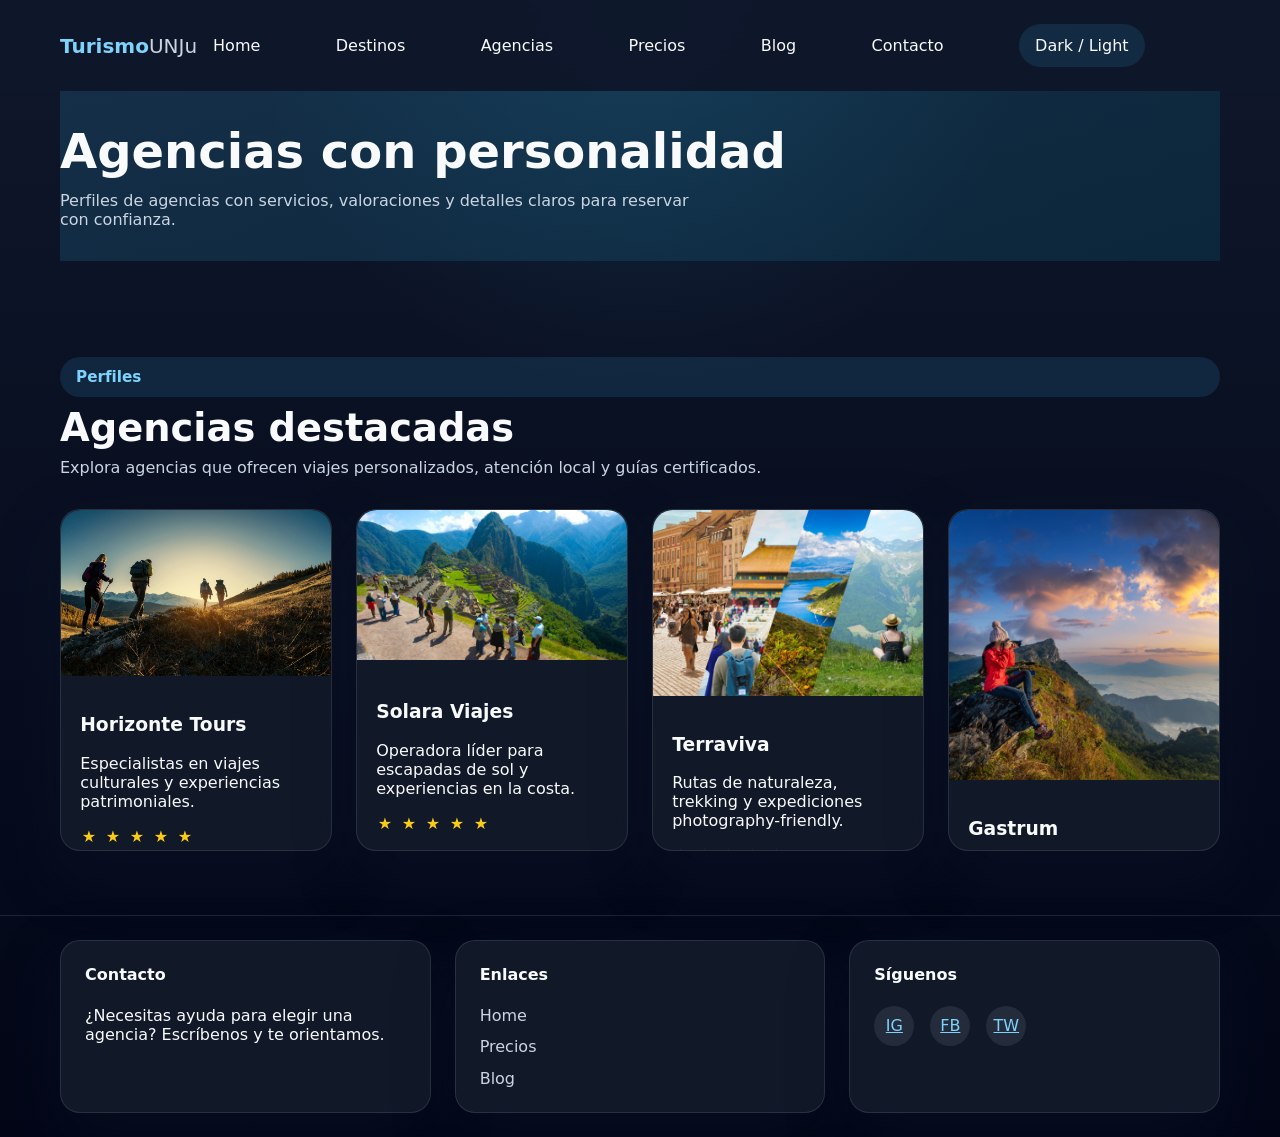
==== Pages/agencias.html @ 81540ba8 "pagina web" ====
<!DOCTYPE html>
<html lang="es">
<head>
  <meta charset="UTF-8">
  <meta name="viewport" content="width=device-width, initial-scale=1.0">
  <title>Agencias | Turismo</title>
  <link rel="stylesheet" href="../Css/style.css">
</head>
<body>
  <header class="site-header">
    <div class="container header-grid">
      <a class="brand" href="../index.html">Turismo<span>UNJu</span></a>
      <nav aria-label="Menú principal">
        <ul class="main-nav">
          <li><a href="../index.html">Home</a></li>
          <li><a href="./destinos.html">Destinos</a></li>
          <li><a href="./agencias.html">Agencias</a></li>
          <li><a href="./precios.html">Precios</a></li>
          <li><a href="./blog.html">Blog</a></li>
          <li><a href="./contacto.html">Contacto</a></li>
          <li><button class="theme-toggle" type="button" aria-label="Cambiar tema">Dark / Light</button></li>
        </ul>
      </nav>
    </div>
  </header>

  <main class="container">
    <section class="page-banner">
      <h1>Agencias con personalidad</h1>
      <p>Perfiles de agencias con servicios, valoraciones y detalles claros para reservar con confianza.</p>
    </section>

    <section>
      <div class="section-title">
        <span class="section-caption">Perfiles</span>
        <h2>Agencias destacadas</h2>
        <p>Explora agencias que ofrecen viajes personalizados, atención local y guías certificados.</p>
      </div>
      <div class="profile-grid">
        <article class="profile-card" tabindex="0">
          <div class="flip-card">
            <div class="flip-front">
              <img src="../Img/4.jpg" alt="Agencia Horizonte">
              <div class="card-content">
                <h3>Horizonte Tours</h3>
                <p>Especialistas en viajes culturales y experiencias patrimoniales.</p>
                <div class="rating" aria-label="Calificación 4 de 5 estrellas">
                  <span></span><span></span><span></span><span></span><span></span>
                </div>
              </div>
            </div>
            <div class="flip-back">
              <h4>Detalles</h4>
              <p>Asesoramiento 24/7, paquetes flexibles y viajes con guía de habla hispana.</p>
              <p><strong>Contacto:</strong> info@horizontetours.com</p>
            </div>
          </div>
        </article>

        <article class="profile-card" tabindex="0">
          <div class="flip-card">
            <div class="flip-front">
              <img src="../Img/2.jpg" alt="Agencia Solara">
              <div class="card-content">
                <h3>Solara Viajes</h3>
                <p>Operadora líder para escapadas de sol y experiencias en la costa.</p>
                <div class="rating" aria-label="Calificación 5 de 5 estrellas">
                  <span></span><span></span><span></span><span></span><span></span>
                </div>
              </div>
            </div>
            <div class="flip-back">
              <h4>Logística</h4>
              <p>Traslados, estadías boutique y actividades seguras para toda la familia.</p>
              <p><strong>Contacto:</strong> hola@solaraviajes.com</p>
            </div>
          </div>
        </article>

        <article class="profile-card" tabindex="0">
          <div class="flip-card">
            <div class="flip-front">
              <img src="../Img/3.jpg" alt="Agencia Terraviva">
              <div class="card-content">
                <h3>Terraviva</h3>
                <p>Rutas de naturaleza, trekking y expediciones photography-friendly.</p>
                <div class="rating" aria-label="Calificación 4 de 5 estrellas">
                  <span></span><span></span><span></span><span></span><span></span>
                </div>
              </div>
            </div>
            <div class="flip-back">
              <h4>Servicios</h4>
              <p>Itinerarios sostenibles, guías locales y soporte digital 24 horas.</p>
              <p><strong>Contacto:</strong> hola@terraviva.com</p>
            </div>
          </div>
        </article>

        <article class="profile-card" tabindex="0">
          <div class="flip-card">
            <div class="flip-front">
              <img src="../Img/10.jpg" alt="Agencia Gastrum">
              <div class="card-content">
                <h3>Gastrum</h3>
                <p>Experiencias gourmet en destinos culturales y mercados emblemáticos.</p>
                <div class="rating" aria-label="Calificación 5 de 5 estrellas">
                  <span></span><span></span><span></span><span></span><span></span>
                </div>
              </div>
            </div>
            <div class="flip-back">
              <h4>Valor agregado</h4>
              <p>Degustaciones exclusivas, talleres con chefs y rutas culinarias privadas.</p>
              <p><strong>Contacto:</strong> reservas@gastrum.com</p>
            </div>
          </div>
        </article>
      </div>
    </section>
  </main>

  <footer class="site-footer">
    <div class="container footer-grid">
      <div class="footer-box">
        <h4>Contacto</h4>
        <p>¿Necesitas ayuda para elegir una agencia? Escríbenos y te orientamos.</p>
      </div>
      <div class="footer-box">
        <h4>Enlaces</h4>
        <ul class="footer-links">
          <li><a href="../index.html">Home</a></li>
          <li><a href="./precios.html">Precios</a></li>
          <li><a href="./blog.html">Blog</a></li>
        </ul>
      </div>
      <div class="footer-box">
        <h4>Síguenos</h4>
        <div class="social-links">
          <a href="#" aria-label="Instagram">IG</a>
          <a href="#" aria-label="Facebook">FB</a>
          <a href="#" aria-label="Twitter">TW</a>
        </div>
      </div>
    </div>
  </footer>

  <script src="../scripts/main.js" defer></script>
</body>
</html>
---- Css/style.css ----
/* CSS principal para sitio de turismo: estructuras grid, animaciones y tema oscuro */
:root {
  --bg: #0f172a;
  --surface: #111827;
  --surface-alt: #1e293b;
  --surface-strong: #0f172a;
  --text: #f8fafc;
  --text-muted: #cbd5e1;
  --accent: #38bdf8;
  --accent-strong: #7dd3fc;
  --border: rgba(148, 163, 184, 0.18);
  --shadow: 0 24px 60px rgba(15, 23, 42, 0.4);
  --radius: 1.25rem;
  --max-width: 1200px;
  --transition: 200ms ease;
}

.dark-mode {
  --bg: #f8fafc;
  --surface: #ffffff;
  --surface-alt: #e2e8f0;
  --text: #0f172a;
  --text-muted: #475569;
  --accent: #0ea5e9;
  --accent-strong: #38bdf8;
  --border: rgba(15, 23, 42, 0.12);
  --shadow: 0 24px 60px rgba(15, 23, 42, 0.12);
}

* {
  box-sizing: border-box;
}

html {
  scroll-behavior: smooth;
}

body {
  margin: 0;
  min-height: 100vh;
  font-family: Inter, system-ui, -apple-system, BlinkMacSystemFont, sans-serif;
  color: var(--text);
  background: radial-gradient(circle at top, rgba(56, 189, 248, 0.12), transparent 30%),
    linear-gradient(180deg, var(--bg) 0%, #020617 100%);
}

body.dark-mode {
  background: radial-gradient(circle at top, rgba(14, 165, 233, 0.12), transparent 30%),
    linear-gradient(180deg, var(--bg) 0%, #f8fafc 100%);
}

img,
video,
iframe {
  width: 100%;
  display: block;
}

a,
button {
  transition: all var(--transition);
}

button,
input,
select,
textarea {
  font: inherit;
}

button {
  border: none;
  cursor: pointer;
}

button:focus,
a:focus,
input:focus,
select:focus,
textarea:focus {
  outline: 3px solid rgba(56, 189, 248, 0.45);
  outline-offset: 3px;
}

.container {
  width: min(100%, var(--max-width));
  margin-inline: auto;
  padding: 0 1.25rem;
}

.site-header,
.site-footer {
  padding: 1.5rem 0;
}

.site-header {
  position: sticky;
  top: 0;
  z-index: 20;
  background: rgba(15, 23, 42, 0.9);
  backdrop-filter: blur(18px);
}

.header-grid {
  display: grid;
  grid-template-columns: auto 1fr auto;
  align-items: center;
  gap: 1rem;
}

.brand {
  color: var(--accent-strong);
  font-size: 1.25rem;
  font-weight: 700;
  text-decoration: none;
}

.brand span {
  color: var(--text-muted);
  font-weight: 400;
}

.main-nav {
  list-style: none;
  display: grid;
  grid-auto-flow: column;
  gap: 1rem;
  align-items: center;
  margin: 0;
  padding: 0;
}

.main-nav a,
.main-nav summary {
  color: var(--text);
  text-decoration: none;
  font-weight: 500;
  cursor: pointer;
}

.main-nav details {
  position: relative;
}

.main-nav summary {
  list-style: none;
}

.mega-menu {
  position: absolute;
  left: 0;
  top: calc(100% + 0.5rem);
  width: 22rem;
  padding: 1rem;
  border-radius: var(--radius);
  background: var(--surface);
  border: 1px solid var(--border);
  box-shadow: var(--shadow);
  display: grid;
  gap: 0.75rem;
  opacity: 0;
  visibility: hidden;
  transform: translateY(0.75rem);
}

.main-nav details[open] .mega-menu,
.main-nav li:hover .mega-menu {
  opacity: 1;
  visibility: visible;
  transform: translateY(0);
}

.mega-menu a {
  display: block;
  color: var(--text);
  padding: 0.65rem 0.75rem;
  border-radius: 0.85rem;
}

.mega-menu a:hover {
  background: rgba(56, 189, 248, 0.12);
}

.theme-toggle {
  display: inline-flex;
  align-items: center;
  gap: 0.5rem;
  background: rgba(56, 189, 248, 0.12);
  color: var(--text);
  padding: 0.75rem 1rem;
  border-radius: 999px;
}

.hero {
  position: relative;
  min-height: 92vh;
  display: grid;
  place-items: center;
  overflow: hidden;
}

.hero::after {
  content: "";
  position: absolute;
  inset: 0;
  background: linear-gradient(180deg, rgba(15, 23, 42, 0.28), rgba(15, 23, 42, 0.85));
}

.hero-video {
  position: absolute;
  inset: 0;
  object-fit: cover;
  opacity: 0.65;
}

.hero-content {
  position: relative;
  z-index: 1;
  max-width: 44rem;
  text-align: center;
  display: grid;
  gap: 1.25rem;
}

.hero h1 {
  font-size: clamp(2.8rem, 5vw, 4.4rem);
  margin: 0;
  line-height: 1.05;
}

.hero p {
  margin: 0;
  color: var(--text-muted);
  font-size: 1.05rem;
}

.hero .hero-actions {
  display: inline-grid;
  gap: 1rem;
  grid-template-columns: repeat(2, auto);
  justify-content: center;
}

.hero .hero-actions a {
  display: inline-flex;
  align-items: center;
  justify-content: center;
  gap: 0.5rem;
  padding: 0.95rem 1.4rem;
  border-radius: 999px;
  text-decoration: none;
  color: var(--bg);
  background: var(--accent);
  font-weight: 600;
}

.hero .hero-actions a.secondary {
  background: rgba(255, 255, 255, 0.08);
  color: var(--text);
}

section {
  padding: 4rem 0;
}

.section-title {
  display: grid;
  gap: 0.5rem;
  margin-bottom: 2rem;
}

.section-title h2 {
  margin: 0;
  font-size: clamp(2rem, 3vw, 2.8rem);
}

.section-title p {
  margin: 0;
  color: var(--text-muted);
}

.cards-grid,
.masonry-grid,
.profile-grid,
.price-grid,
.newspaper-grid,
.contact-grid,
.footer-grid,
.destino-grid {
  display: grid;
  gap: 1.5rem;
}

.cards-grid,
.destino-grid {
  grid-template-columns: repeat(auto-fit, minmax(220px, 1fr));
}

.cards-grid article,
.profile-card,
.price-card,
.blog-post,
.contact-panel,
.footer-box,
.destino-grid article,
.masonry-grid article {
  background: var(--surface);
  border: 1px solid var(--border);
  border-radius: var(--radius);
  box-shadow: var(--shadow);
}

.card,
.destino-grid article,
.masonry-grid article {
  overflow: hidden;
  display: grid;
  gap: 1rem;
  transition: transform 0.35s ease, box-shadow 0.35s ease;
}

.card img {
  aspect-ratio: 4 / 3;
  object-fit: cover;
}

.card-content {
  padding: 1.2rem;
}

.card h3,
.card h4 {
  margin: 0 0 0.5rem;
}

.card p {
  margin: 0;
  color: var(--text-muted);
}

.card:hover {
  transform: translateY(-6px) scale(1.01);
}

.card:hover .card-content {
  background: rgba(56, 189, 248, 0.05);
}

.destino-grid {
  grid-template-columns: repeat(auto-fit, minmax(240px, 1fr));
}

.filter-tabs {
  display: grid;
  grid-template-columns: repeat(auto-fit, minmax(120px, 1fr));
  gap: 0.85rem;
  margin-bottom: 1.5rem;
}

.filter-tabs input {
  position: absolute;
  opacity: 0;
  pointer-events: none;
}

.filter-tabs label {
  display: inline-flex;
  justify-content: center;
  align-items: center;
  gap: 0.5rem;
  padding: 0.95rem 1rem;
  border-radius: 999px;
  background: var(--surface-alt);
  border: 1px solid transparent;
  color: var(--text);
  font-size: 0.95rem;
  font-weight: 700;
  text-align: center;
  cursor: pointer;
}

.filter-tabs input:checked + label {
  background: var(--accent);
  color: var(--bg);
  border-color: var(--accent-strong);
  box-shadow: 0 0 0 4px rgba(56, 189, 248, 0.12);
}

.destino-grid article {
  transition: transform 0.35s ease, opacity 0.35s ease;
  position: relative;
}

.destino-grid article:hover {
  transform: translateY(-6px);
}

.destino-grid article::after {
  content: "";
  position: absolute;
  inset: 0;
  background: linear-gradient(180deg, transparent 45%, rgba(15, 23, 42, 0.65));
  opacity: 0;
  transition: opacity 0.35s ease;
}

.destino-grid article:hover::after {
  opacity: 1;
}

.destino-grid article img {
  transition: transform 0.45s ease;
}

.destino-grid article:hover img {
  transform: scale(1.08);
}

#category-all:checked ~ .destino-grid article {
  display: grid;
}

#category-cultural:checked ~ .destino-grid article:not([data-category="cultural"]) {
  display: none;
}

#category-nature:checked ~ .destino-grid article:not([data-category="naturaleza"]) {
  display: none;
}

#category-beach:checked ~ .destino-grid article:not([data-category="sol-playa"]) {
  display: none;
}

#category-food:checked ~ .destino-grid article:not([data-category="gastronomico"]) {
  display: none;
}

#category-religious:checked ~ .destino-grid article:not([data-category="religioso"]) {
  display: none;
}

.masonry-grid {
  grid-template-columns: repeat(auto-fit, minmax(220px, 1fr));
  grid-auto-rows: 180px;
  align-items: start;
}

.masonry-grid article {
  height: 100%;
  display: block;
  border-radius: var(--radius);
  overflow: hidden;
}

.masonry-grid article.item-tall {
  grid-row: span 2;
}

.masonry-grid img {
  width: 100%;
  height: 100%;
  object-fit: cover;
  transition: transform 0.35s ease;
}

.masonry-grid article:hover img {
  transform: scale(1.06);
}

.destino-table {
  width: 100%;
  border-collapse: collapse;
  background: var(--surface-alt);
  border-radius: var(--radius);
  overflow: hidden;
}

.destino-table thead {
  background: rgba(56, 189, 248, 0.08);
}

.destino-table th,
.destino-table td {
  padding: 1rem 1.25rem;
  border-bottom: 1px solid var(--border);
  color: var(--text);
  text-align: left;
}

.destino-table tbody tr:hover {
  background: rgba(56, 189, 248, 0.08);
}

.destino-table td {
  position: relative;
}

@media (max-width: 720px) {
  .filter-tabs,
  .masonry-grid,
  .footer-grid {
    grid-template-columns: 1fr;
  }

  .destino-table,
  .destino-table thead,
  .destino-table tbody,
  .destino-table th,
  .destino-table td,
  .destino-table tr {
    display: block;
  }

  .destino-table thead tr {
    position: absolute;
    top: -9999px;
    left: -9999px;
  }

  .destino-table tr {
    margin-bottom: 1rem;
    border: 1px solid var(--border);
    border-radius: var(--radius);
    overflow: hidden;
  }

  .destino-table td {
    display: grid;
    grid-template-columns: 120px 1fr;
    gap: 0.5rem;
    padding: 0.9rem 1rem;
    border-bottom: none;
  }

  .destino-table td::before {
    content: attr(data-label);
    font-weight: 700;
    color: var(--text-muted);
    text-transform: uppercase;
    letter-spacing: 0.08em;
  }
}

.badge {
  display: inline-flex;
  padding: 0.45rem 0.8rem;
  border-radius: 999px;
  background: rgba(56, 189, 248, 0.18);
  color: var(--accent);
  font-size: 0.85rem;
  font-weight: 700;
}

.stats-grid {
  grid-template-columns: repeat(3, minmax(160px, 1fr));
}

.stat-card {
  padding: 2rem;
  text-align: center;
}

.stat-card strong {
  display: block;
  font-size: 3rem;
  letter-spacing: -0.06em;
  color: var(--accent);
}

.counter::after {
  content: "+";
  color: var(--accent-strong);
  opacity: 0.85;
}

@keyframes pulseText {
  0%, 100% { transform: scale(1); }
  50% { transform: scale(1.06); }
}

.stat-card strong {
  animation: pulseText 4s ease-in-out infinite;
}

.testimonials {
  position: relative;
}

.testimonials input {
  position: absolute;
  opacity: 0;
  pointer-events: none;
}

.review-slides {
  display: grid;
  position: relative;
  overflow: hidden;
  min-height: 16rem;
}

.review-slide {
  padding: 2rem;
  grid-area: 1 / 1;
  opacity: 0;
  transform: translateY(1.5rem);
  transition: opacity 320ms ease, transform 320ms ease;
}

#review-1:checked ~ .review-slides .slide-1,
#review-2:checked ~ .review-slides .slide-2,
#review-3:checked ~ .review-slides .slide-3 {
  opacity: 1;
  transform: translateY(0);
}

.review-controls {
  display: flex;
  justify-content: center;
  gap: 0.75rem;
  margin-top: 1.5rem;
}

.review-controls label {
  width: 0.9rem;
  height: 0.9rem;
  border-radius: 50%;
  background: rgba(148, 163, 184, 0.5);
  cursor: pointer;
}

.review-controls label:hover,
.review-controls label:focus-visible {
  background: var(--accent);
}

#review-1:checked ~ .review-controls label[for="review-1"],
#review-2:checked ~ .review-controls label[for="review-2"],
#review-3:checked ~ .review-controls label[for="review-3"] {
  background: var(--accent);
}

.hero-caption,
.section-caption {
  display: inline-flex;
  align-items: center;
  gap: 0.65rem;
  background: rgba(56, 189, 248, 0.12);
  color: var(--accent-strong);
  padding: 0.7rem 1rem;
  border-radius: 999px;
  font-size: 0.95rem;
  font-weight: 700;
}

.section-caption svg {
  width: 1rem;
  height: 1rem;
}

footer {
  border-top: 1px solid var(--border);
}

.footer-grid {
  grid-template-columns: repeat(auto-fit, minmax(220px, 1fr));
}

.footer-box {
  padding: 1.5rem;
}

.footer-box h4 {
  margin-top: 0;
}

.help-section {
  padding: 3rem 0 2rem;
}

.help-cards {
  display: grid;
  grid-template-columns: repeat(auto-fit, minmax(220px, 1fr));
  gap: 1.5rem;
}

.help-section .footer-box {
  background: var(--surface);
  border: 1px solid var(--border);
}

.footer-links {
  list-style: none;
  padding: 0;
  margin: 0;
  display: grid;
  gap: 0.8rem;
}

.footer-links a {
  color: var(--text-muted);
  text-decoration: none;
}

.social-links {
  display: flex;
  gap: 1rem;
}

.social-links a {
  width: 2.5rem;
  height: 2.5rem;
  display: grid;
  place-items: center;
  border-radius: 50%;
  background: rgba(148, 163, 184, 0.14);
  color: var(--accent-strong);
}

.newsletter-form,
.subscribe-form {
  display: grid;
  gap: 1rem;
}

.newsletter-form input,
.subscribe-form input,
.subscribe-form button,
input[type="text"],
input[type="email"],
select,
textarea {
  width: 100%;
  border: 1px solid var(--border);
  border-radius: 0.85rem;
  padding: 0.95rem 1rem;
  background: rgba(15, 23, 42, 0.95);
  color: var(--text);
}

.newsletter-form button,
.subscribe-form button,
.cta-button {
  background: var(--accent);
  color: var(--bg);
  padding: 0.95rem 1.25rem;
  border-radius: 999px;
  font-weight: 700;
}

.newsletter-form button:hover,
.cta-button:hover {
  transform: translateY(-1px);
}

.footer-map {
  border-radius: var(--radius);
  overflow: hidden;
  min-height: 260px;
}

.page-banner {
  padding: 2rem 0;
  background: linear-gradient(135deg, rgba(56, 189, 248, 0.15), rgba(8, 145, 178, 0.15));
  margin-bottom: 2rem;
}

.page-banner h1 {
  margin: 0;
  font-size: clamp(2rem, 4vw, 3rem);
}

.page-banner p {
  margin: 0.75rem 0 0;
  color: var(--text-muted);
  max-width: 40rem;
}

.profile-grid {
  grid-template-columns: repeat(auto-fit, minmax(240px, 1fr));
}

.profile-card {
  perspective: 1200px;
}

.flip-card {
  position: relative;
  width: 100%;
  min-height: 340px;
  transform-style: preserve-3d;
  transition: transform 500ms ease;
}

.profile-card:hover .flip-card,
.profile-card:focus-within .flip-card {
  transform: rotateY(180deg);
}

.flip-card > * {
  position: absolute;
  inset: 0;
  backface-visibility: hidden;
  border-radius: var(--radius);
  overflow: hidden;
}

.flip-front {
  display: grid;
  grid-template-rows: 1fr auto;
}

.flip-back {
  transform: rotateY(180deg);
  padding: 1.2rem;
  display: grid;
  gap: 1rem;
  background: linear-gradient(180deg, rgba(15, 23, 42, 0.95), rgba(15, 23, 42, 0.9));
}

.rating {
  display: flex;
  gap: 0.4rem;
}

.rating span {
  position: relative;
  width: 1.1rem;
  height: 1.1rem;
  display: inline-grid;
  place-items: center;
  color: #facc15;
}

.rating span::before {
  content: "★";
}

.rating span:nth-child(5):hover ~ span::before,
.rating span:hover::before {
  transform: scale(1.25);
}

.contact-grid {
  display: grid;
  grid-template-columns: minmax(0, 1.6fr) minmax(320px, 1fr);
  gap: 2rem;
  align-items: start;
  padding: 2rem 0;
}

.contact-panel {
  display: grid;
  gap: 1rem;
  padding: 1.5rem;
}

.form-card,
.info-box {
  background: var(--surface-alt);
  border-radius: var(--radius);
  border: 1px solid rgba(56, 189, 248, 0.18);
  box-shadow: 0 24px 48px rgba(4, 15, 42, 0.12);
  padding: 2rem;
}

.info-box ul {
  margin: 0;
  padding-left: 1.2rem;
  color: var(--text-muted);
}

.subscribe-form label {
  display: grid;
  gap: 0.55rem;
  color: var(--text);
  font-weight: 500;
}

.subscribe-form input,
.subscribe-form textarea,
.subscribe-form select {
  width: 100%;
  min-height: 3rem;
  padding: 0.95rem 1rem;
  border-radius: 0.85rem;
  border: 1px solid var(--border);
  background: var(--surface);
  color: var(--text);
  transition: border-color 200ms ease, box-shadow 200ms ease, transform 200ms ease;
}

.subscribe-form textarea {
  min-height: 150px;
  resize: vertical;
}

.field-group {
  display: grid;
  gap: 1.5rem;
}

.field-grid {
  display: grid;
  gap: 1rem;
}

@media (min-width: 720px) {
  .field-grid {
    grid-template-columns: 1fr 1fr;
  }
}

input:valid,
textarea:valid,
select:valid {
  border-color: #34d399;
  box-shadow: 0 0 0 4px rgba(52, 211, 153, 0.12);
}

input:invalid,
textarea:invalid,
select:invalid {
  border-color: #f87171;
  box-shadow: 0 0 0 4px rgba(248, 113, 113, 0.14);
}

input:not(:focus):invalid,
textarea:not(:focus):invalid,
select:not(:focus):invalid {
  opacity: 0.95;
}

.field-hint {
  display: block;
  margin-top: 0.5rem;
  color: var(--text-muted);
  font-size: 0.9rem;
}

input:invalid + .field-hint,
textarea:invalid + .field-hint,
select:invalid + .field-hint {
  color: #f87171;
}

input:invalid:focus,
textarea:invalid:focus,
select:invalid:focus {
  outline: none;
  box-shadow: 0 0 0 4px rgba(248, 113, 113, 0.3);
}

input:valid:focus,
textarea:valid:focus,
select:valid:focus {
  outline: none;
  box-shadow: 0 0 0 4px rgba(52, 211, 153, 0.24);
}

.submit-group {
  display: flex;
  justify-content: space-between;
  gap: 1rem;
  align-items: center;
  flex-wrap: wrap;
}

.submit-group button {
  flex: 1 1 240px;
}

.form-note {
  margin: 0;
  font-size: 0.95rem;
  color: var(--text-muted);
}

.modal-backdrop {
  position: fixed;
  inset: 0;
  display: none;
  justify-content: center;
  align-items: center;
  background: rgba(15, 23, 42, 0.84);
  padding: 1rem;
  z-index: 30;
}

.modal-backdrop.active {
  display: flex;
}

.modal {
  background: var(--surface);
  border-radius: var(--radius);
  padding: 2rem;
  max-width: 28rem;
  width: min(100%, 28rem);
  text-align: center;
  border: 1px solid var(--border);
  box-shadow: var(--shadow);
}

.spinner {
  width: 4rem;
  height: 4rem;
  border: 0.55rem solid rgba(56, 189, 248, 0.22);
  border-top-color: var(--accent);
  border-radius: 50%;
  animation: spin 1.1s linear infinite;
  margin: 0 auto 1.25rem;
}

@keyframes spin {
  to { transform: rotate(360deg); }
}

.price-grid-wrapper {
  padding-top: 1rem;
}

.price-grid {
  display: grid;
  grid-template-columns: repeat(auto-fit, minmax(220px, 1fr));
  gap: 1.5rem;
}

.table-panel {
  padding: 1.5rem;
  border-radius: var(--radius);
  background: var(--surface-alt);
  border: 1px solid var(--border);
  box-shadow: var(--shadow);
}

.price-card {
  display: grid;
  gap: 1.25rem;
  padding: 1.75rem;
  border: 1px solid var(--border);
  border-radius: var(--radius);
  background: var(--surface);
  box-shadow: var(--shadow);
  transition: transform 0.3s ease, box-shadow 0.3s ease, border-color 0.3s ease, background 0.3s ease;
}

.price-card:hover,
.price-card:focus-within {
  transform: translateY(-6px);
  box-shadow: 0 30px 60px rgba(15, 23, 42, 0.18);
  border-color: rgba(56, 189, 248, 0.35);
  background: rgba(56, 189, 248, 0.04);
}

.price-card.featured {
  border-color: rgba(56, 189, 248, 0.6);
  background: var(--surface-alt);
}

.price-badge {
  display: inline-flex;
  align-items: center;
  justify-content: center;
  padding: 0.45rem 0.85rem;
  border-radius: 999px;
  background: rgba(56, 189, 248, 0.12);
  color: var(--accent);
  font-size: 0.85rem;
  font-weight: 700;
}

.price-card h3 {
  margin: 0;
}

.price-card strong {
  font-size: 2rem;
  display: block;
  margin-top: 0.5rem;
  color: var(--accent);
}

.price-card ul {
  margin: 0;
  padding-left: 1.15rem;
  color: var(--text);
}

.price-card li {
  margin-bottom: 0.85rem;
  position: relative;
}

.tooltip {
  position: relative;
  cursor: help;
}

.tooltip:hover::after,
.tooltip:focus::after {
  opacity: 1;
  transform: translateY(-0.5rem);
}

.tooltip::after {
  content: attr(data-tooltip);
  position: absolute;
  left: 50%;
  bottom: 110%;
  transform: translateX(-50%) translateY(0.5rem);
  opacity: 0;
  pointer-events: none;
  transition: opacity 240ms ease, transform 240ms ease;
  background: var(--surface);
  color: var(--text);
  padding: 0.8rem 1rem;
  border-radius: 0.85rem;
  border: 1px solid var(--border);
  width: max-content;
  max-width: 18rem;
  text-align: center;
  z-index: 10;
}

.destino-table {
  width: 100%;
  border-collapse: collapse;
  margin-top: 1.5rem;
  overflow: hidden;
  border-radius: var(--radius);
  background: var(--surface-alt);
  box-shadow: var(--shadow);
}

.destino-table caption {
  caption-side: top;
  padding: 1rem 1.25rem;
  font-size: 1rem;
  font-weight: 700;
  text-align: left;
  color: var(--text);
}

.destino-table th,
.destino-table td {
  padding: 1rem 1.25rem;
  border-bottom: 1px solid var(--border);
  text-align: left;
}

.destino-table thead th {
  background: rgba(56, 189, 248, 0.08);
  font-weight: 700;
}

.destino-table tbody tr:hover,
.destino-table tbody tr:focus-within {
  background: rgba(56, 189, 248, 0.08);
}

.destino-table tbody tr:last-child td {
  border-bottom: none;
}

.destino-table th.tooltip {
  position: relative;
  cursor: help;
}

.destino-table th.tooltip::after {
  content: attr(data-tooltip);
  position: absolute;
  left: 50%;
  bottom: calc(100% + 0.5rem);
  transform: translateX(-50%);
  opacity: 0;
  pointer-events: none;
  transition: opacity 240ms ease, transform 240ms ease;
  background: var(--surface);
  color: var(--text);
  padding: 0.75rem 1rem;
  border-radius: 0.85rem;
  border: 1px solid var(--border);
  width: max-content;
  max-width: 18rem;
  text-align: center;
  z-index: 10;
}

.destino-table th.tooltip:hover::after,
.destino-table th.tooltip:focus::after {
  opacity: 1;
  transform: translateX(-50%) translateY(-0.25rem);
}

@media (max-width: 900px) {
  .contact-grid {
    grid-template-columns: 1fr;
  }

  .submit-group {
    flex-direction: column;
    align-items: stretch;
  }
}

@media (max-width: 720px) {
  .price-card {
    padding: 1.5rem;
  }

  .destino-table th,
  .destino-table td {
    padding: 0.9rem 1rem;
  }
}


.page-blog {
  padding-bottom: 4rem;
}

.article-banner {
  display: grid;
  grid-template-columns: 1.6fr 1fr;
  gap: 2rem;
  align-items: center;
  padding: 3rem 0;
  background: radial-gradient(circle at top left, rgba(56, 189, 248, 0.14), transparent 40%),
    linear-gradient(180deg, rgba(15, 23, 42, 0.98), rgba(15, 23, 42, 0.9));
  border-radius: var(--radius);
  overflow: hidden;
}

.article-banner .banner-copy {
  display: grid;
  gap: 1.25rem;
}

.article-banner h1 {
  margin: 0;
  max-width: 38rem;
}

.banner-side {
  display: grid;
  gap: 1.25rem;
  padding: 2rem;
  background: var(--surface);
  border: 1px solid var(--border);
  border-radius: var(--radius);
}

.banner-tag {
  display: inline-flex;
  align-items: center;
  gap: 0.5rem;
  padding: 0.75rem 1rem;
  border-radius: 999px;
  background: rgba(56, 189, 248, 0.16);
  color: var(--accent-strong);
  font-weight: 700;
}

.banner-stats {
  display: grid;
  gap: 1rem;
}

.banner-stats div {
  display: grid;
  gap: 0.35rem;
}

.banner-stats strong {
  font-size: 2rem;
  color: var(--accent);
}

.banner-actions {
  display: flex;
  flex-wrap: wrap;
  gap: 1rem;
}

.category-panel {
  padding: 2rem 0 1rem;
}

.category-tags {
  display: grid;
  grid-template-columns: repeat(auto-fit, minmax(120px, 1fr));
  gap: 0.85rem;
}

.category-pill {
  display: inline-flex;
  justify-content: center;
  align-items: center;
  padding: 0.95rem 1rem;
  border-radius: 999px;
  background: var(--surface-alt);
  border: 1px solid transparent;
  color: var(--text);
  cursor: pointer;
  transition: transform 200ms ease, background 200ms ease, border-color 200ms ease;
}

.category-pill:hover,
.category-pill:focus-visible {
  transform: translateY(-1px);
  background: rgba(56, 189, 248, 0.18);
}

.category-pill:focus-visible {
  outline: 3px solid rgba(56, 189, 248, 0.6);
  outline-offset: 3px;
}

input[type="radio"]:checked + .category-pill {
  background: var(--accent);
  color: var(--bg);
  border-color: var(--accent-strong);
}

.newspaper-grid {
  display: grid;
  grid-template-columns: 2.3fr 1fr;
  grid-template-rows: repeat(3, auto);
  gap: 1.5rem;
}

.blog-post {
  display: grid;
  grid-template-rows: auto 1fr;
  border-radius: var(--radius);
  overflow: hidden;
  background: var(--surface);
  border: 1px solid var(--border);
  box-shadow: var(--shadow);
  transition: transform 320ms ease, box-shadow 320ms ease, border-color 320ms ease;
}

.blog-post:hover,
.blog-post:focus-within {
  transform: translateY(-6px);
  box-shadow: 0 32px 70px rgba(15, 23, 42, 0.18);
  border-color: rgba(56, 189, 248, 0.35);
}

.blog-post.feature-post {
  grid-row: span 2;
}

.post-image-wrap {
  position: relative;
  min-height: 360px;
  overflow: hidden;
  background: linear-gradient(180deg, rgba(15, 23, 42, 0.2), transparent);
  mask-image: radial-gradient(circle at 50% 30%, rgba(255,255,255,1) 40%, transparent 100%);
  mask-size: 180%;
}

.post-image-wrap.small {
  min-height: 220px;
}

.post-image {
  width: 100%;
  height: 100%;
  object-fit: cover;
  display: block;
  clip-path: polygon(0 0, 100% 0, 100% 70%, 72% 100%, 0 88%);
  transition: transform 600ms ease;
}

.blog-post:hover .post-image {
  transform: scale(1.08);
}

.post-badge {
  position: absolute;
  left: 1rem;
  top: 1rem;
  display: inline-flex;
  padding: 0.55rem 0.9rem;
  border-radius: 999px;
  background: rgba(255,255,255,0.92);
  color: var(--bg);
  font-weight: 700;
  text-transform: uppercase;
  font-size: 0.75rem;
}

.post-body {
  padding: 1.5rem;
  display: grid;
  gap: 1rem;
}

.post-body h2 {
  margin: 0;
  font-size: clamp(1.7rem, 2.6vw, 2.4rem);
  line-height: 1.12;
}

.post-body p {
  margin: 0;
  color: var(--text-muted);
  line-height: 1.75;
}

.blog-post .meta {
  display: flex;
  flex-wrap: wrap;
  gap: 0.85rem;
  color: var(--text-muted);
  font-size: 0.95rem;
}

.tag-pill {
  display: inline-flex;
  align-items: center;
  gap: 0.35rem;
  padding: 0.5rem 0.85rem;
  border-radius: 999px;
  background: rgba(56, 189, 248, 0.12);
  color: var(--accent);
  font-weight: 700;
  width: fit-content;
}

.comments-grid {
  display: grid;
  grid-template-columns: repeat(auto-fit, minmax(240px, 1fr));
  gap: 1.25rem;
}

.comment-card {
  display: grid;
  grid-template-columns: auto 1fr;
  gap: 1rem;
  align-items: start;
  padding: 1.5rem;
  border-radius: var(--radius);
  border: 1px solid var(--border);
  background: var(--surface);
  box-shadow: var(--shadow);
}

.comment-card strong {
  display: block;
  margin-bottom: 0.35rem;
}

.comment-avatar {
  width: 4rem;
  height: 4rem;
  border-radius: 50%;
  background: linear-gradient(135deg, rgba(56, 189, 248, 0.4), rgba(56, 189, 248, 0.15));
  position: relative;
  flex-shrink: 0;
}

.comment-avatar::before,
.comment-avatar::after {
  content: "";
  position: absolute;
  border-radius: 50%;
}

.comment-avatar::before {
  width: 1.35rem;
  height: 1.35rem;
  background: var(--accent);
  top: 0.6rem;
  left: 0.85rem;
}

.comment-avatar::after {
  width: 0.75rem;
  height: 0.75rem;
  background: var(--surface);
  bottom: 0.8rem;
  left: 1.05rem;
}

.reveal {
  opacity: 1;
  transform: none;
}

[data-reveal] {
  opacity: 1;
  transform: none;
  transition: opacity 700ms ease, transform 700ms ease;
}

body.js-enabled [data-reveal] {
  opacity: 0;
  transform: translateY(2rem);
}

body.js-enabled [data-reveal].reveal {
  opacity: 1;
  transform: none;
}

.sections-snap {
  scroll-snap-type: y mandatory;
}

.sections-snap section {
  scroll-snap-align: start;
}

#filter-all:checked ~ .newspaper-grid article,
#filter-cultura:checked ~ .newspaper-grid article.cultura,
#filter-naturaleza:checked ~ .newspaper-grid article.naturaleza,
#filter-playa:checked ~ .newspaper-grid article.playa,
#filter-gourmet:checked ~ .newspaper-grid article.gourmet {
  display: grid;
}

.newspaper-grid article {
  display: none;
}

@media (max-width: 960px) {
  .article-banner {
    grid-template-columns: 1fr;
  }

  .newspaper-grid {
    grid-template-columns: 1fr;
  }

  .blog-post.feature-post {
    grid-row: auto;
  }
}

@media (max-width: 720px) {
  .banner-side,
  .category-tags,
  .comments-grid {
    grid-template-columns: 1fr;
  }

  .comment-card {
    grid-template-columns: 1fr;
  }
}

@media (max-width: 920px) {
  .header-grid,
  .newspaper-grid,
  .contact-grid,
  .stats-grid {
    grid-template-columns: 1fr;
  }
  .hero .hero-actions {
    grid-template-columns: 1fr;
  }
}

@media (max-width: 620px) {
  .main-nav {
    grid-template-columns: 1fr;
  }
  .hero {
    min-height: 70vh;
  }
  .hero h1 {
    font-size: 2.4rem;
  }
}
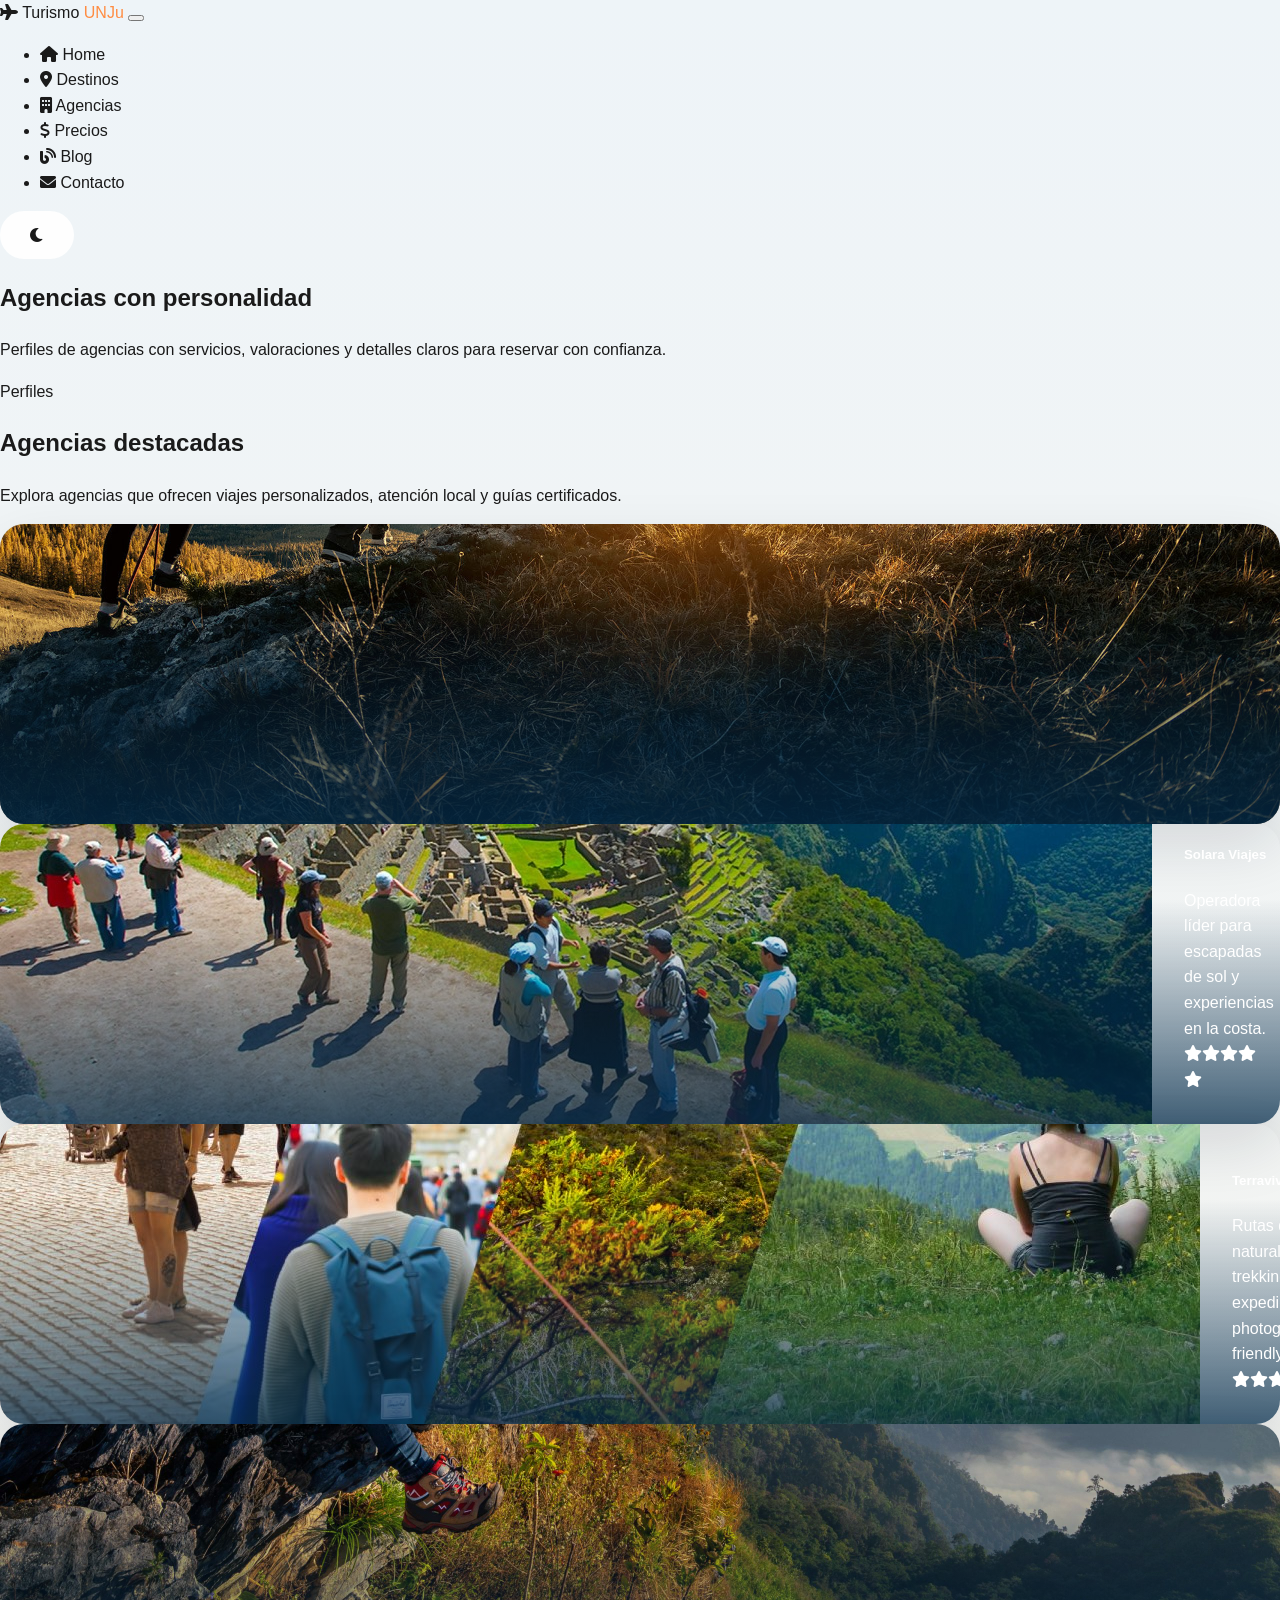
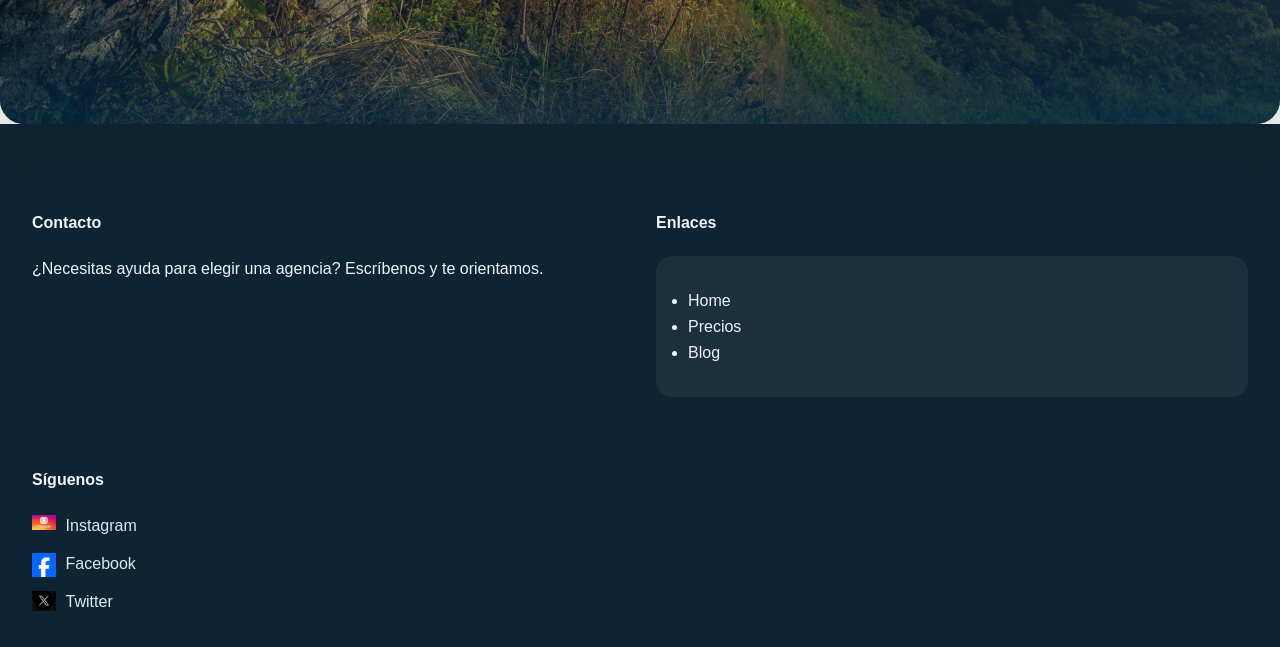
==== commit faf75391: "Subir pagina" ====
--- a/Pages/agencias.html
+++ b/Pages/agencias.html
@@ -3,119 +3,155 @@
 <head>
   <meta charset="UTF-8">
   <meta name="viewport" content="width=device-width, initial-scale=1.0">
-  <title>Agencias | Turismo</title>
-  <link rel="stylesheet" href="../Css/style.css">
+  <title>Agencias | Turismo UNJu</title>
+  <link rel="stylesheet" href="../Css/bootstrap-5.3.8-dist/css/bootstrap.min.css">
+  <link rel="stylesheet" href="../Css/styles.css">
+  <link rel="stylesheet" href="https://cdnjs.cloudflare.com/ajax/libs/font-awesome/6.0.0/css/all.min.css">
+  <script src="../scripts/jquery-4.0.0.min.js"></script>
+  <script src="../Css/bootstrap-5.3.8-dist/js/bootstrap.bundle.min.js"></script>
+  <script src="../scripts/main.js"></script>
 </head>
 <body>
-  <header class="site-header">
-    <div class="container header-grid">
-      <a class="brand" href="../index.html">Turismo<span>UNJu</span></a>
-      <nav aria-label="Menú principal">
-        <ul class="main-nav">
-          <li><a href="../index.html">Home</a></li>
-          <li><a href="./destinos.html">Destinos</a></li>
-          <li><a href="./agencias.html">Agencias</a></li>
-          <li><a href="./precios.html">Precios</a></li>
-          <li><a href="./blog.html">Blog</a></li>
-          <li><a href="./contacto.html">Contacto</a></li>
-          <li><button class="theme-toggle" type="button" aria-label="Cambiar tema">Dark / Light</button></li>
+  <nav class="navbar navbar-expand-lg navbar-dark bg-primary">
+    <div class="container-fluid">
+      <a class="navbar-brand" href="../index.html"><i class="fas fa-plane"></i> Turismo <span>UNJu</span></a>
+      <button class="navbar-toggler" type="button" data-bs-toggle="collapse" data-bs-target="#navbarNav" aria-controls="navbarNav" aria-expanded="false" aria-label="Toggle navigation">
+        <span class="navbar-toggler-icon"></span>
+      </button>
+      <div class="collapse navbar-collapse" id="navbarNav">
+        <ul class="navbar-nav me-auto">
+          <li class="nav-item">
+            <a class="nav-link" href="../index.html"><i class="fas fa-home"></i> Home</a>
+          </li>
+          <li class="nav-item">
+            <a class="nav-link" href="./destinos.html"><i class="fas fa-map-marker-alt"></i> Destinos</a>
+          </li>
+          <li class="nav-item">
+            <a class="nav-link active" href="./agencias.html"><i class="fas fa-building"></i> Agencias</a>
+          </li>
+          <li class="nav-item">
+            <a class="nav-link" href="./precios.html"><i class="fas fa-dollar-sign"></i> Precios</a>
+          </li>
+          <li class="nav-item">
+            <a class="nav-link" href="./blog.html"><i class="fas fa-blog"></i> Blog</a>
+          </li>
+          <li class="nav-item">
+            <a class="nav-link" href="./contacto.html"><i class="fas fa-envelope"></i> Contacto</a>
+          </li>
         </ul>
-      </nav>
+        <button class="theme-toggle btn btn-outline-light ms-3" type="button" aria-label="Cambiar tema"><i class="fas fa-moon"></i></button>
+      </div>
     </div>
-  </header>
+  </nav>
 
-  <main class="container">
-    <section class="page-banner">
+  <main class="container my-5">
+    <section class="page-banner text-center mb-5">
       <h1>Agencias con personalidad</h1>
       <p>Perfiles de agencias con servicios, valoraciones y detalles claros para reservar con confianza.</p>
     </section>
 
-    <section>
-      <div class="section-title">
+    <section class="mb-5">
+      <div class="section-title text-center mb-4">
         <span class="section-caption">Perfiles</span>
         <h2>Agencias destacadas</h2>
         <p>Explora agencias que ofrecen viajes personalizados, atención local y guías certificados.</p>
       </div>
-      <div class="profile-grid">
-        <article class="profile-card" tabindex="0">
-          <div class="flip-card">
-            <div class="flip-front">
-              <img src="../Img/4.jpg" alt="Agencia Horizonte">
-              <div class="card-content">
-                <h3>Horizonte Tours</h3>
-                <p>Especialistas en viajes culturales y experiencias patrimoniales.</p>
-                <div class="rating" aria-label="Calificación 4 de 5 estrellas">
-                  <span></span><span></span><span></span><span></span><span></span>
+      <div class="profile-grid row g-4">
+        <div class="col-lg-3 col-md-6 col-sm-12">
+          <article class="profile-card flip-card-container" tabindex="0">
+            <div class="flip-card">
+              <div class="flip-front card">
+                <img src="../Img/4.jpg" class="card-img-top" alt="Agencia Horizonte">
+                <div class="card-body">
+                  <h5 class="card-title">Horizonte Tours</h5>
+                  <p class="card-text">Especialistas en viajes culturales y experiencias patrimoniales.</p>
+                  <div class="rating" data-rating="4" aria-label="Calificación 4 de 5 estrellas">
+                    <i class="fas fa-star"></i><i class="fas fa-star"></i><i class="fas fa-star"></i><i class="fas fa-star"></i><i class="far fa-star"></i>
+                  </div>
+                </div>
+              </div>
+              <div class="flip-back card">
+                <div class="card-body">
+                  <h5>Detalles</h5>
+                  <p>Asesoramiento 24/7, paquetes flexibles y viajes con guía de habla hispana.</p>
+                  <p><strong>Contacto:</strong> info@horizontetours.com</p>
                 </div>
               </div>
             </div>
-            <div class="flip-back">
-              <h4>Detalles</h4>
-              <p>Asesoramiento 24/7, paquetes flexibles y viajes con guía de habla hispana.</p>
-              <p><strong>Contacto:</strong> info@horizontetours.com</p>
-            </div>
-          </div>
-        </article>
+          </article>
+        </div>
 
-        <article class="profile-card" tabindex="0">
-          <div class="flip-card">
-            <div class="flip-front">
-              <img src="../Img/2.jpg" alt="Agencia Solara">
-              <div class="card-content">
-                <h3>Solara Viajes</h3>
-                <p>Operadora líder para escapadas de sol y experiencias en la costa.</p>
-                <div class="rating" aria-label="Calificación 5 de 5 estrellas">
-                  <span></span><span></span><span></span><span></span><span></span>
+        <div class="col-lg-3 col-md-6 col-sm-12">
+          <article class="profile-card flip-card-container" tabindex="0">
+            <div class="flip-card">
+              <div class="flip-front card">
+                <img src="../Img/2.jpg" class="card-img-top" alt="Agencia Solara">
+                <div class="card-body">
+                  <h5 class="card-title">Solara Viajes</h5>
+                  <p class="card-text">Operadora líder para escapadas de sol y experiencias en la costa.</p>
+                  <div class="rating" data-rating="5" aria-label="Calificación 5 de 5 estrellas">
+                    <i class="fas fa-star"></i><i class="fas fa-star"></i><i class="fas fa-star"></i><i class="fas fa-star"></i><i class="fas fa-star"></i>
+                  </div>
+                </div>
+              </div>
+              <div class="flip-back card">
+                <div class="card-body">
+                  <h5>Logística</h5>
+                  <p>Traslados, estadías boutique y actividades seguras para toda la familia.</p>
+                  <p><strong>Contacto:</strong> hola@solaraviajes.com</p>
                 </div>
               </div>
             </div>
-            <div class="flip-back">
-              <h4>Logística</h4>
-              <p>Traslados, estadías boutique y actividades seguras para toda la familia.</p>
-              <p><strong>Contacto:</strong> hola@solaraviajes.com</p>
-            </div>
-          </div>
-        </article>
+          </article>
+        </div>
 
-        <article class="profile-card" tabindex="0">
-          <div class="flip-card">
-            <div class="flip-front">
-              <img src="../Img/3.jpg" alt="Agencia Terraviva">
-              <div class="card-content">
-                <h3>Terraviva</h3>
-                <p>Rutas de naturaleza, trekking y expediciones photography-friendly.</p>
-                <div class="rating" aria-label="Calificación 4 de 5 estrellas">
-                  <span></span><span></span><span></span><span></span><span></span>
+        <div class="col-lg-3 col-md-6 col-sm-12">
+          <article class="profile-card flip-card-container" tabindex="0">
+            <div class="flip-card">
+              <div class="flip-front card">
+                <img src="../Img/3.jpg" class="card-img-top" alt="Agencia Terraviva">
+                <div class="card-body">
+                  <h5 class="card-title">Terraviva</h5>
+                  <p class="card-text">Rutas de naturaleza, trekking y expediciones photography-friendly.</p>
+                  <div class="rating" data-rating="4" aria-label="Calificación 4 de 5 estrellas">
+                    <i class="fas fa-star"></i><i class="fas fa-star"></i><i class="fas fa-star"></i><i class="fas fa-star"></i><i class="far fa-star"></i>
+                  </div>
+                </div>
+              </div>
+              <div class="flip-back card">
+                <div class="card-body">
+                  <h5>Servicios</h5>
+                  <p>Itinerarios sostenibles, guías locales y soporte digital 24 horas.</p>
+                  <p><strong>Contacto:</strong> hola@terraviva.com</p>
                 </div>
               </div>
             </div>
-            <div class="flip-back">
-              <h4>Servicios</h4>
-              <p>Itinerarios sostenibles, guías locales y soporte digital 24 horas.</p>
-              <p><strong>Contacto:</strong> hola@terraviva.com</p>
-            </div>
-          </div>
-        </article>
+          </article>
+        </div>
 
-        <article class="profile-card" tabindex="0">
-          <div class="flip-card">
-            <div class="flip-front">
-              <img src="../Img/10.jpg" alt="Agencia Gastrum">
-              <div class="card-content">
-                <h3>Gastrum</h3>
-                <p>Experiencias gourmet en destinos culturales y mercados emblemáticos.</p>
-                <div class="rating" aria-label="Calificación 5 de 5 estrellas">
-                  <span></span><span></span><span></span><span></span><span></span>
+        <div class="col-lg-3 col-md-6 col-sm-12">
+          <article class="profile-card flip-card-container" tabindex="0">
+            <div class="flip-card">
+              <div class="flip-front card">
+                <img src="../Img/10.jpg" class="card-img-top" alt="Agencia Gastrum">
+                <div class="card-body">
+                  <h5 class="card-title">Gastrum</h5>
+                  <p class="card-text">Experiencias gourmet en destinos culturales y mercados emblemáticos.</p>
+                  <div class="rating" data-rating="5" aria-label="Calificación 5 de 5 estrellas">
+                    <i class="fas fa-star"></i><i class="fas fa-star"></i><i class="fas fa-star"></i><i class="fas fa-star"></i><i class="fas fa-star"></i>
+                  </div>
+                </div>
+              </div>
+              <div class="flip-back card">
+                <div class="card-body">
+                  <h5>Valor agregado</h5>
+                  <p>Degustaciones exclusivas, talleres con chefs y rutas culinarias privadas.</p>
+                  <p><strong>Contacto:</strong> reservas@gastrum.com</p>
                 </div>
               </div>
             </div>
-            <div class="flip-back">
-              <h4>Valor agregado</h4>
-              <p>Degustaciones exclusivas, talleres con chefs y rutas culinarias privadas.</p>
-              <p><strong>Contacto:</strong> reservas@gastrum.com</p>
-            </div>
-          </div>
-        </article>
+          </article>
+        </div>
       </div>
     </section>
   </main>
@@ -137,9 +173,9 @@
       <div class="footer-box">
         <h4>Síguenos</h4>
         <div class="social-links">
-          <a href="#" aria-label="Instagram">IG</a>
-          <a href="#" aria-label="Facebook">FB</a>
-          <a href="#" aria-label="Twitter">TW</a>
+          <a href="#" aria-label="Instagram"><span class="sprite sprite-instagram" aria-hidden="true"></span>Instagram</a>
+          <a href="#" aria-label="Facebook"><span class="sprite sprite-facebook" aria-hidden="true"></span>Facebook</a>
+          <a href="#" aria-label="Twitter"><span class="sprite sprite-twitter" aria-hidden="true"></span>Twitter</a>
         </div>
       </div>
     </div>
--- a/Css/styles.css
+++ b/Css/styles.css
@@ -0,0 +1,875 @@
+:root {
+  --bg: #f7f5ef;
+  --surface: rgba(255, 255, 255, 0.92);
+  --surface-strong: #ffffff;
+  --text: #1a1a1a;
+  --muted: #5f6368;
+  --primary: #046a99;
+  --primary-soft: #7dc3e3;
+  --accent: #ff8c42;
+  --accent-dark: #d96406;
+  --shadow: 0 24px 60px rgba(15, 23, 42, 0.12);
+  --radius: 24px;
+  --radius-sm: 16px;
+}
+
+* {
+  box-sizing: border-box;
+}
+
+html {
+  scroll-behavior: smooth;
+}
+
+body {
+  margin: 0;
+  font-family: 'Segoe UI', 'Helvetica Neue', Arial, sans-serif;
+  background: linear-gradient(180deg, #eef4f8 0%, var(--bg) 100%);
+  color: var(--text);
+  line-height: 1.6;
+}
+
+img,
+video,
+iframe {
+  max-width: 100%;
+  display: block;
+}
+
+button,
+a {
+  font: inherit;
+}
+
+a {
+  color: inherit;
+  text-decoration: none;
+}
+
+.site-shell {
+  min-height: 100vh;
+}
+
+.site-header {
+  position: sticky;
+  top: 0;
+  z-index: 15;
+  display: grid;
+  grid-template-columns: auto 1fr auto;
+  align-items: center;
+  gap: 20px;
+  padding: 24px 30px;
+  background: rgba(255, 255, 255, 0.92);
+  backdrop-filter: blur(16px);
+  box-shadow: 0 8px 20px rgba(0, 0, 0, 0.06);
+}
+
+.brand a {
+  font-size: 1.35rem;
+  letter-spacing: 0.05em;
+  font-weight: 700;
+}
+
+.brand span {
+  color: var(--primary);
+}
+
+.theme-toggle {
+  border: none;
+  background: var(--surface);
+  color: var(--text);
+  padding: 0.9rem 1rem;
+  border-radius: 999px;
+  cursor: pointer;
+  transition: transform 0.3s ease, background 0.3s ease;
+}
+
+.theme-toggle:hover,
+.theme-toggle:focus-visible {
+  transform: translateY(-2px);
+  outline: none;
+  box-shadow: 0 0 0 4px rgba(4, 106, 153, 0.15);
+}
+
+.main-nav {
+  display: flex;
+  justify-content: center;
+  position: relative;
+}
+
+.nav-list {
+  display: flex;
+  gap: 1.5rem;
+  flex-wrap: wrap;
+  list-style: none;
+  padding: 0;
+  margin: 0;
+}
+
+.nav-list a {
+  color: var(--text);
+  font-weight: 600;
+  transition: color 0.25s ease;
+}
+
+.nav-list a:hover,
+.nav-list a:focus-visible {
+  color: var(--primary);
+}
+
+.mega-menu {
+  position: absolute;
+  left: 0;
+  right: 0;
+  top: 100%;
+  transform: translateY(12px);
+  padding: 24px;
+  background: rgba(255, 255, 255, 0.98);
+  border-radius: 24px;
+  box-shadow: var(--shadow);
+  display: grid;
+  grid-template-columns: repeat(3, minmax(0, 1fr));
+  gap: 2rem;
+  opacity: 0;
+  pointer-events: none;
+  transition: opacity 0.25s ease, transform 0.25s ease;
+}
+
+.main-nav:hover .mega-menu,
+.main-nav:focus-within .mega-menu {
+  opacity: 1;
+  pointer-events: auto;
+  transform: translateY(0);
+}
+
+.mega-menu h2 {
+  margin-top: 0;
+  font-size: 1rem;
+  text-transform: uppercase;
+  letter-spacing: 0.08em;
+  color: var(--primary);
+}
+
+.mega-menu ul {
+  list-style: none;
+  margin: 0;
+  padding: 0;
+}
+
+.mega-menu li + li {
+  margin-top: 0.75rem;
+}
+
+.mega-menu a {
+  color: var(--muted);
+  display: inline-block;
+}
+
+.hero {
+  position: relative;
+  min-height: calc(100vh - 106px);
+  display: grid;
+  place-items: center;
+  overflow: hidden;
+}
+
+.hero-media video {
+  position: absolute;
+  inset: 0;
+  width: 100%;
+  height: 100%;
+  object-fit: cover;
+  filter: saturate(0.95) brightness(0.78);
+}
+
+.hero-overlay {
+  position: absolute;
+  inset: 0;
+  background: linear-gradient(180deg, rgba(4, 106, 153, 0.32), rgba(5, 45, 76, 0.65));
+  animation: pulseOverlay 12s ease-in-out infinite;
+}
+
+.hero-content {
+  position: relative;
+  max-width: 45rem;
+  padding: 3rem;
+  color: #fff;
+  text-align: center;
+  z-index: 1;
+  opacity: 0;
+  animation: fadeInUp 1.2s ease-out forwards;
+}
+
+.eyebrow {
+  text-transform: uppercase;
+  letter-spacing: 0.32em;
+  font-size: 0.85rem;
+  margin-bottom: 1rem;
+  opacity: 0.92;
+}
+
+.hero h1 {
+  font-size: clamp(2.8rem, 5vw, 4.8rem);
+  margin: 0;
+  line-height: 1.02;
+  animation: floatText 5s ease-in-out infinite alternate;
+}
+
+.hero p {
+  font-size: 1.05rem;
+  max-width: 38rem;
+  margin: 1.5rem auto 2rem;
+  opacity: 0;
+  animation: fadeInUp 1.4s ease-out forwards;
+  animation-delay: 0.3s;
+}
+
+.hero-actions {
+  display: inline-flex;
+  flex-wrap: wrap;
+  gap: 1rem;
+  justify-content: center;
+  opacity: 0;
+  animation: fadeInUp 1.6s ease-out forwards;
+  animation-delay: 0.5s;
+}
+
+.btn {
+  display: inline-flex;
+  align-items: center;
+  justify-content: center;
+  border: none;
+  cursor: pointer;
+  padding: 1rem 1.8rem;
+  border-radius: 999px;
+  transition: transform 0.3s ease, box-shadow 0.25s ease, background 0.25s ease;
+}
+
+.btn-primary {
+  background: var(--accent);
+  color: #111;
+}
+
+.btn-secondary {
+  background: rgba(255, 255, 255, 0.18);
+  color: #fff;
+  border: 1px solid rgba(255, 255, 255, 0.35);
+}
+
+.btn:hover,
+.btn:focus-visible {
+  transform: translateY(-2px);
+}
+
+.section-header {
+  margin: 6rem auto 2rem;
+  max-width: 76rem;
+  text-align: center;
+}
+
+.section-header span {
+  display: block;
+  font-size: 0.9rem;
+  text-transform: uppercase;
+  letter-spacing: 0.18em;
+  color: var(--primary);
+  margin-bottom: 0.75rem;
+}
+
+.section-header h2 {
+  font-size: clamp(2rem, 3vw, 3rem);
+  margin: 0;
+}
+
+.featured-grid {
+  padding: 0 2rem 4rem;
+}
+
+.feature-note {
+  background: rgba(255, 255, 255, 0.88);
+  color: #0f2432;
+  border-radius: 24px;
+  padding: 1.75rem;
+  border: 1px solid rgba(4, 106, 153, 0.16);
+  max-width: 42rem;
+  margin: 0 auto 2rem;
+  box-shadow: 0 24px 50px rgba(4, 106, 153, 0.08);
+}
+
+.feature-note p {
+  margin: 0;
+  line-height: 1.85;
+}
+
+.card-grid {
+  display: grid;
+  grid-template-columns: 1.5fr 1fr;
+  gap: 1.5rem;
+  align-items: stretch;
+}
+
+.card {
+  position: relative;
+  min-height: 280px;
+  border-radius: var(--radius);
+  overflow: hidden;
+  display: flex;
+  align-items: flex-end;
+  box-shadow: var(--shadow);
+  background-size: cover;
+  background-position: center;
+  transition: transform 0.35s ease, filter 0.35s ease;
+}
+
+.card::before {
+  content: "";
+  position: absolute;
+  inset: 0;
+  background: linear-gradient(180deg, transparent 25%, rgba(5, 45, 76, 0.75));
+}
+
+.card:hover,
+.card:focus-within {
+  transform: translateY(-6px);
+}
+
+.card-body {
+  position: relative;
+  padding: 2rem;
+  color: #fff;
+  z-index: 1;
+}
+
+.card-large {
+  min-height: 620px;
+}
+
+.card-tag {
+  display: inline-flex;
+  padding: 0.6rem 1rem;
+  border-radius: 999px;
+  background: rgba(255, 255, 255, 0.14);
+  color: #fff;
+  text-transform: uppercase;
+  font-size: 0.8rem;
+  letter-spacing: 0.12em;
+  margin-bottom: 1rem;
+}
+
+.card h3 {
+  margin: 0 0 0.75rem;
+  font-size: 1.85rem;
+}
+
+.card p {
+  margin: 0;
+  max-width: 21rem;
+}
+
+.stats-section {
+  padding: 4rem 2rem;
+  background: linear-gradient(135deg, #ffffff 0%, #eef5fb 100%);
+}
+
+.stats-grid {
+  display: grid;
+  grid-template-columns: repeat(3, minmax(0, 1fr));
+  gap: 1.5rem;
+  max-width: 76rem;
+  margin: 0 auto;
+}
+
+.stat-card {
+  background: var(--surface-strong);
+  border-radius: var(--radius-sm);
+  padding: 2rem;
+  box-shadow: var(--shadow);
+  text-align: center;
+}
+
+.stat-number {
+  display: block;
+  font-size: 3rem;
+  color: var(--primary);
+  margin-bottom: 0.75rem;
+  animation: glowCount 2.5s ease infinite alternate;
+}
+
+.testimonials {
+  padding: 4rem 2rem 6rem;
+}
+
+.blog-highlight {
+  padding: 4rem 2rem;
+  background: linear-gradient(180deg, rgba(255, 255, 255, 0.92), rgba(234, 247, 255, 0.85));
+}
+
+.blog-cards {
+  display: grid;
+  grid-template-columns: repeat(3, minmax(220px, 1fr));
+  gap: 1.5rem;
+  margin-top: 2rem;
+}
+
+.blog-card {
+  background: var(--surface-strong);
+  border: 1px solid var(--border);
+  border-radius: var(--radius);
+  padding: 2rem;
+  box-shadow: var(--shadow);
+  transition: transform 0.3s ease, border-color 0.3s ease;
+}
+
+.blog-card:hover {
+  transform: translateY(-6px);
+  border-color: rgba(56, 189, 248, 0.24);
+}
+
+.blog-card h3 {
+  margin: 0 0 0.75rem;
+  font-size: 1.3rem;
+}
+
+.blog-card p {
+  margin: 0;
+  color: var(--text-muted);
+}
+
+.blog-description {
+  margin-top: 1.75rem;
+  max-width: 58rem;
+  color: var(--text-muted);
+}
+
+.carousel {
+  position: relative;
+  max-width: 76rem;
+  margin: 0 auto;
+}
+
+.carousel input {
+  display: none;
+}
+
+.carousel-panels {
+  position: relative;
+  overflow: hidden;
+  min-height: 240px;
+}
+
+.panel {
+  position: absolute;
+  inset: 0;
+  opacity: 0;
+  transform: translateX(30px);
+  transition: opacity 0.6s ease, transform 0.6s ease;
+  padding: 2.5rem;
+  background: var(--surface-strong);
+  border-radius: var(--radius);
+  box-shadow: var(--shadow);
+}
+
+.panel h3 {
+  margin: 1.5rem 0 0;
+}
+
+.carousel-controls {
+  display: flex;
+  justify-content: center;
+  gap: 0.75rem;
+  margin-top: 1.75rem;
+}
+
+.carousel-controls label {
+  width: 14px;
+  height: 14px;
+  border-radius: 50%;
+  background: var(--muted);
+  cursor: pointer;
+  transition: transform 0.25s ease, background 0.25s ease;
+}
+
+.carousel-controls label:hover,
+.carousel-controls label:focus-visible {
+  transform: scale(1.15);
+}
+
+#testimonial-1:checked ~ .carousel-panels .panel-1,
+#testimonial-2:checked ~ .carousel-panels .panel-2,
+#testimonial-3:checked ~ .carousel-panels .panel-3 {
+  opacity: 1;
+  transform: translateX(0);
+}
+
+#testimonial-1:checked ~ .carousel-controls label[for="testimonial-1"],
+#testimonial-2:checked ~ .carousel-controls label[for="testimonial-2"],
+#testimonial-3:checked ~ .carousel-controls label[for="testimonial-3"] {
+  background: var(--primary);
+}
+
+.site-footer {
+  padding: 4rem 2rem 2rem;
+  background: #0f2432;
+  color: #eef4fb;
+}
+
+.footer-grid {
+  display: grid;
+  grid-template-columns: repeat(2, minmax(0, 1fr));
+  gap: 2rem;
+  max-width: 90rem;
+  margin: 0 auto;
+}
+
+.footer-brand,
+.footer-form,
+.footer-links,
+.footer-map {
+  background: rgba(255, 255, 255, 0.05);
+  padding: 2rem;
+  border-radius: var(--radius-sm);
+}
+
+.footer-brand h2,
+.footer-form h3,
+.footer-links h3,
+.footer-map h3 {
+  margin-top: 0;
+}
+
+.newsletter-form {
+  display: grid;
+  gap: 1rem;
+}
+
+.newsletter-form input {
+  width: 100%;
+  padding: 1rem 1.1rem;
+  border: 1px solid rgba(255, 255, 255, 0.18);
+  border-radius: 14px;
+  background: rgba(255, 255, 255, 0.08);
+  color: #fff;
+}
+
+.newsletter-form input:focus-visible {
+  outline: 2px solid rgba(255, 255, 255, 0.5);
+}
+
+.newsletter-form label {
+  font-size: 0.95rem;
+  color: #dbeaf8;
+}
+
+.social-links {
+  list-style: none;
+  margin: 0;
+  padding: 0;
+  display: grid;
+  gap: 0.75rem;
+}
+
+.social-links a {
+  color: #dbeaf8;
+}
+
+.map-frame {
+  border-radius: 20px;
+  overflow: hidden;
+  border: 1px solid rgba(255, 255, 255, 0.12);
+}
+
+.map-frame iframe {
+  width: 100%;
+  min-height: 240px;
+  border: 0;
+}
+
+.footer-note {
+  max-width: 90rem;
+  margin: 2rem auto 0;
+  text-align: center;
+  opacity: 0.72;
+}
+
+.modal-backdrop {
+  position: fixed;
+  inset: 0;
+  display: grid;
+  place-items: center;
+  background: rgba(7, 18, 30, 0.6);
+  opacity: 0;
+  pointer-events: none;
+  transition: opacity 0.25s ease;
+}
+
+.modal-backdrop.active {
+  opacity: 1;
+  pointer-events: auto;
+}
+
+.modal {
+  position: relative;
+  width: min(92vw, 500px);
+  background: var(--surface-strong);
+  border-radius: 28px;
+  padding: 2.5rem;
+  text-align: center;
+  box-shadow: var(--shadow);
+}
+
+.modal-close {
+  position: absolute;
+  top: 1rem;
+  right: 1rem;
+  border: none;
+  background: transparent;
+  color: var(--text);
+  font-size: 1.5rem;
+  cursor: pointer;
+}
+
+.spinner {
+  width: 58px;
+  height: 58px;
+  margin: 0 auto 1.2rem;
+  border-radius: 50%;
+  border: 6px solid rgba(4, 106, 153, 0.18);
+  border-top-color: var(--accent);
+  animation: spin 1s linear infinite;
+}
+
+@keyframes spin {
+  to { transform: rotate(360deg); }
+}
+
+@keyframes floatText {
+  0% { transform: translateY(0); }
+  100% { transform: translateY(-10px); }
+}
+
+@keyframes fadeInUp {
+  0% {
+    opacity: 0;
+    transform: translateY(18px);
+  }
+  100% {
+    opacity: 1;
+    transform: translateY(0);
+  }
+}
+
+@keyframes pulseOverlay {
+  0%, 100% { background: linear-gradient(180deg, rgba(4, 106, 153, 0.30), rgba(5, 45, 76, 0.65)); }
+  50% { background: linear-gradient(180deg, rgba(4, 106, 153, 0.40), rgba(5, 45, 76, 0.75)); }
+}
+
+@keyframes glowCount {
+  from { text-shadow: 0 0 0 rgba(4, 106, 153, 0.2); }
+  to { text-shadow: 0 0 30px rgba(4, 106, 153, 0.35); }
+}
+
+@media (max-width: 1024px) {
+  .site-header {
+    grid-template-columns: 1fr auto;
+    padding: 18px 24px;
+  }
+
+  .mega-menu {
+    grid-template-columns: repeat(2, minmax(0, 1fr));
+  }
+
+  .card-grid {
+    grid-template-columns: 1fr;
+  }
+
+  .featured-grid {
+    padding-top: 2rem;
+  }
+
+  .stats-grid,
+  .footer-grid {
+    grid-template-columns: 1fr;
+  }
+}
+
+@media (max-width: 720px) {
+  .site-header {
+    display: flex;
+    flex-wrap: wrap;
+    justify-content: space-between;
+    gap: 1rem;
+  }
+
+  .main-nav {
+    width: 100%;
+  }
+
+  .nav-list {
+    justify-content: center;
+  }
+
+  .mega-menu {
+    position: static;
+    transform: none;
+    opacity: 1;
+    pointer-events: auto;
+  }
+
+  .hero {
+    min-height: 72vh;
+  }
+
+  .hero-content {
+    padding: 2rem 1.25rem;
+  }
+
+  .hero p {
+    font-size: 1rem;
+  }
+
+  .carousel-panels,
+  .panel {
+    min-height: 260px;
+    padding: 1.8rem;
+  }
+}
+
+body.dark-mode {
+  --bg: #08141f;
+  --surface: rgba(10, 24, 39, 0.9);
+  --surface-strong: #0f202f;
+  --text: #f4f9ff;
+  --muted: #9db8d3;
+  --primary: #60b8ff;
+  --primary-soft: #4a95d4;
+  --accent: #ffb670;
+  --accent-dark: #d17c0b;
+  background: #06121e;
+}
+
+body.dark-mode .site-header,
+body.dark-mode .mega-menu,
+body.dark-mode .footer-brand,
+body.dark-mode .footer-form,
+body.dark-mode .footer-links,
+body.dark-mode .footer-map,
+body.dark-mode .modal {
+  background: rgba(8, 18, 31, 0.92);
+}
+
+body.dark-mode .card::before {
+  background: linear-gradient(180deg, transparent 20%, rgba(0, 0, 0, 0.68));
+}
+
+body.dark-mode .footer-note,
+body.dark-mode .newslette-form label,
+body.dark-mode .social-links a,
+body.dark-mode .mega-menu a {
+  color: #cfd9e8;
+}
+
+body.dark-mode .btn-secondary {
+  background: rgba(255, 255, 255, 0.1);
+}
+
+/* Bootstrap overrides and additions */
+.navbar-brand span {
+  color: var(--accent);
+}
+
+.mega-menu {
+  min-width: 600px;
+}
+
+.dropdown-menu.mega-menu {
+  width: 100%;
+  padding: 1rem;
+}
+
+.hover-effect {
+  transform: scale(1.05);
+  box-shadow: 0 10px 30px rgba(0,0,0,0.2);
+  transition: transform 0.3s ease, box-shadow 0.3s ease;
+}
+
+.card {
+  transition: transform 0.3s ease;
+}
+
+.card:hover {
+  transform: translateY(-5px);
+}
+
+/* Sprite CSS */
+.sprite {
+  display: inline-block;
+  width: 24px;
+  height: 24px;
+  background-repeat: no-repeat;
+  background-size: contain;
+  vertical-align: middle;
+  margin-right: 0.6rem;
+}
+
+.sprite-instagram {
+  background-image: url('../Img/instagram.jpg');
+}
+
+.sprite-facebook {
+  background-image: url('../Img/facebook.jpg');
+}
+
+.sprite-twitter {
+  background-image: url('../Img/twiter.jpg');
+}
+
+.btn-icon {
+  background-image: url('../Img/boton.png');
+  background-repeat: no-repeat;
+  background-position: 1rem center;
+  padding-left: 2.5rem;
+  background-size: 1.2rem 1.2rem;
+}
+
+/* Zoom effect */
+.zoom-effect {
+  transform: scale(1.1);
+  transition: transform 0.3s ease;
+}
+
+/* Flip card */
+.flip-card-container {
+  perspective: 1000px;
+  height: 300px;
+}
+
+.flip-card {
+  position: relative;
+  width: 100%;
+  height: 100%;
+  transition: transform 0.6s;
+  transform-style: preserve-3d;
+}
+
+.flip-card-container:hover .flip-card {
+  transform: rotateY(180deg);
+}
+
+.flip-front, .flip-back {
+  position: absolute;
+  width: 100%;
+  height: 100%;
+  -webkit-backface-visibility: hidden;
+  backface-visibility: hidden;
+}
+
+.flip-back {
+  transform: rotateY(180deg);
+}
+
+/* Hover card */
+.hover-card:hover {
+  transform: translateY(-5px);
+  box-shadow: 0 4px 15px rgba(0,0,0,0.2);
+  transition: transform 0.3s ease, box-shadow 0.3s ease;
+}
